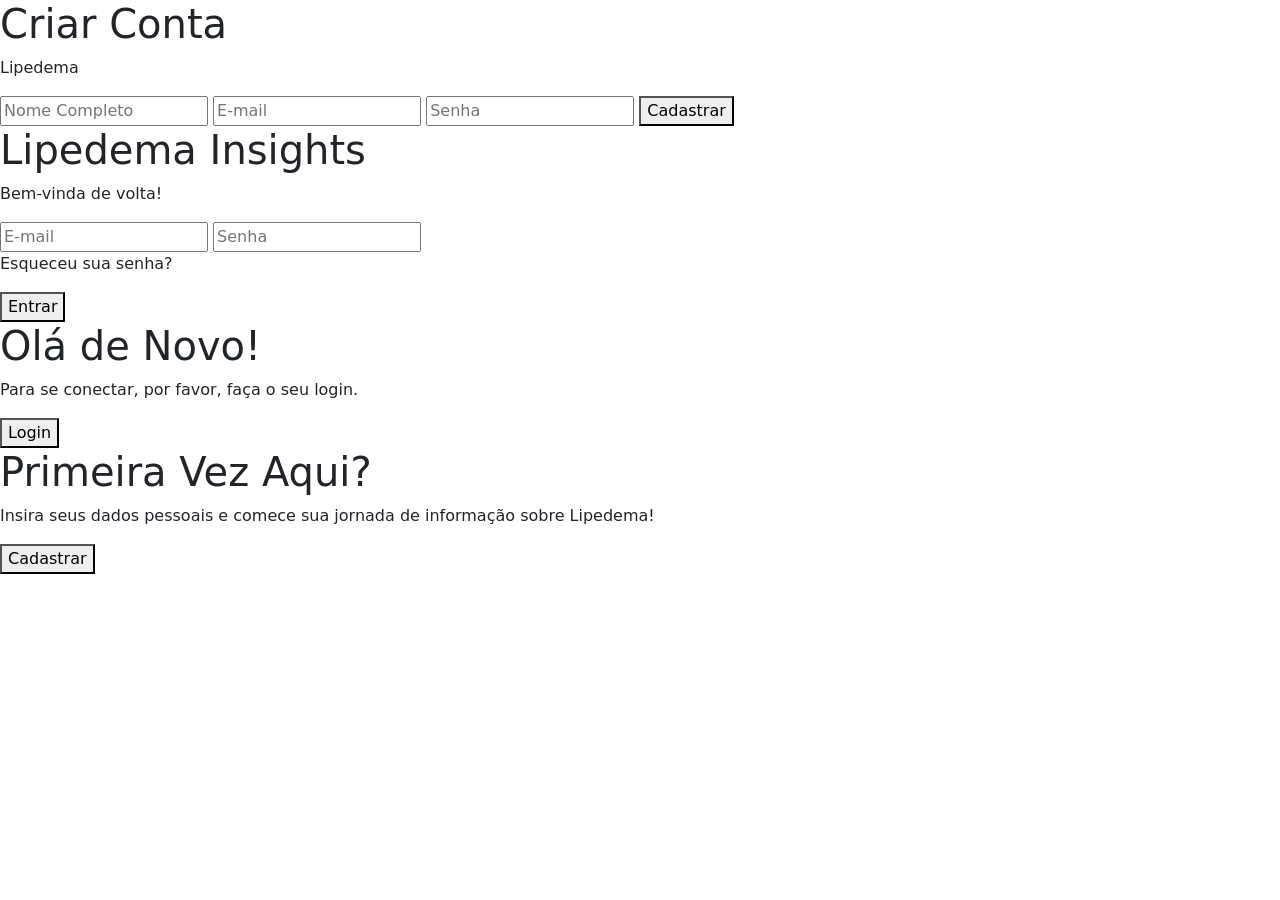
==== index.html @ b559b898 "alterado localização do arquivo index" ====
<!DOCTYPE html>
<html lang="pt-br">

<head>
    <meta charset="UTF-8">
    <meta name="viewport" content="width=device-width, initial-scale=1.0">
    <title>Login - Lipedema</title>
    <link href="https://cdn.jsdelivr.net/npm/bootstrap@5.3.8/dist/css/bootstrap.min.css" rel="stylesheet"
        integrity="sha384-sRIl4kxILFvY47J16cr9ZwB07vP4J8+LH7qKQnuqkuIAvNWLzeN8tE5YBujZqJLB" crossorigin="anonymous">
    <link rel="stylesheet" href="style-login.css">
</head>

<body>
    <div class="container-login" id="container">

        <div class="form-container sign-up-container">
            <form action="perfil.html" method="GET" class="form-cadastro">
                <h1>Criar Conta</h1>
                <p class="subtitulo-form">Lipedema </p>

                <input type="text" placeholder="Nome Completo" required />
                <input type="email" placeholder="E-mail" required />
                <input type="password" placeholder="Senha" required />

                <button type="submit" class="btn-submit">Cadastrar</button>
            </form>
        </div>

        <div class="form-container sign-in-container">
            <form action="perfil.html" method="GET" class="form-login">
                <h1>Lipedema Insights</h1>
                <p class="subtitulo-form">Bem-vinda de volta!</p>

                <input type="email" placeholder="E-mail" required />
                <input type="password" placeholder="Senha" required />

                <p class="pointer" data-bs-toggle="modal" data-bs-target="#exampleModal">Esqueceu sua senha?</p>
                <button type="submit" class="btn-submit">Entrar</button>
            </form>
        </div>

        <div class="overlay-container">
            <div class="overlay">

                <div class="overlay-panel overlay-left">
                    <h1 class="dark">Olá de Novo!</h1>
                    <p>Para se conectar, por favor, faça o seu login.</p>
                    <button class="ghost" id="signIn">Login</button>
                </div>

                <div class="overlay-panel overlay-right">
                    <h1 class="dark">Primeira Vez Aqui?</h1>
                    <p>Insira seus dados pessoais e comece sua jornada de informação sobre Lipedema!</p>
                    <button class="ghost" id="signUp">Cadastrar</button>
                </div>
            </div>
        </div>
    </div>


    <!-- Modal para recuperação de senha -->
    <div class="modal fade" id="exampleModal" tabindex="-1" aria-labelledby="exampleModalLabel" aria-hidden="true">
        <div class="modal-dialog">
            <div class="modal-content">
                <div class="modal-header">
                    <h1 class="modal-title fs-5" id="exampleModalLabel">Redefinição de senha</h1>
                    <button type="button" class="btn-close" data-bs-dismiss="modal" aria-label="Close"></button>
                </div>
                <div class="modal-body">
                    <div class="mb-3 w-100">
                        <label for="recipient-name" class="col-form-label">Email</label>
                        <input type="text" class="form-control" id="recipient-name">
                    </div>
                </div>
                <div class="modal-footer">
                    <button class="btn btn-sm button" data-bs-dismiss="modal">Cancelar</button>
                    <button class="btn btn-sm button" data-bs-dismiss="modal">Enviar</button>
                </div>
            </div>
        </div>
    </div>

    <script src="https://cdn.jsdelivr.net/npm/bootstrap@5.3.8/dist/js/bootstrap.bundle.min.js"
        integrity="sha384-FKyoEForCGlyvwx9Hj09JcYn3nv7wiPVlz7YYwJrWVcXK/BmnVDxM+D2scQbITxI"
        crossorigin="anonymous"></script>
    <script src="lipedema.js"></script>
</body>

</html>
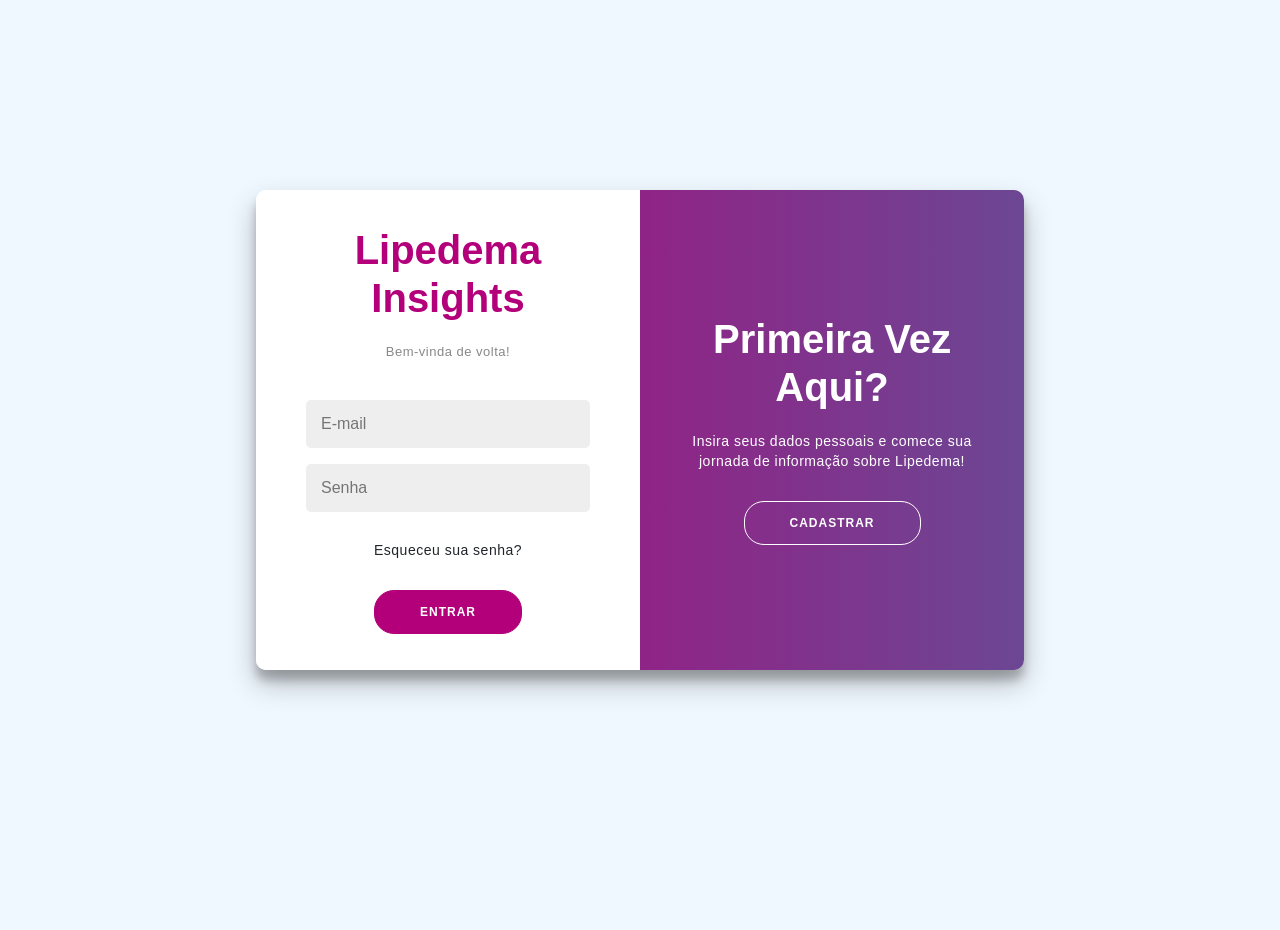
==== commit d439f8b7: "ajustado caminho dos arquivos" ====
--- a/index.html
+++ b/index.html
@@ -7,14 +7,14 @@
     <title>Login - Lipedema</title>
     <link href="https://cdn.jsdelivr.net/npm/bootstrap@5.3.8/dist/css/bootstrap.min.css" rel="stylesheet"
         integrity="sha384-sRIl4kxILFvY47J16cr9ZwB07vP4J8+LH7qKQnuqkuIAvNWLzeN8tE5YBujZqJLB" crossorigin="anonymous">
-    <link rel="stylesheet" href="style-login.css">
+    <link rel="stylesheet" href="arquivos/style-login.css">
 </head>
 
 <body>
     <div class="container-login" id="container">
 
         <div class="form-container sign-up-container">
-            <form action="perfil.html" method="GET" class="form-cadastro">
+            <form action="arquivos/perfil.html" method="GET" class="form-cadastro">
                 <h1>Criar Conta</h1>
                 <p class="subtitulo-form">Lipedema </p>
 
@@ -27,7 +27,7 @@
         </div>
 
         <div class="form-container sign-in-container">
-            <form action="perfil.html" method="GET" class="form-login">
+            <form action="arquivos/perfil.html" method="GET" class="form-login">
                 <h1>Lipedema Insights</h1>
                 <p class="subtitulo-form">Bem-vinda de volta!</p>
 
@@ -83,7 +83,7 @@
     <script src="https://cdn.jsdelivr.net/npm/bootstrap@5.3.8/dist/js/bootstrap.bundle.min.js"
         integrity="sha384-FKyoEForCGlyvwx9Hj09JcYn3nv7wiPVlz7YYwJrWVcXK/BmnVDxM+D2scQbITxI"
         crossorigin="anonymous"></script>
-    <script src="lipedema.js"></script>
+    <script src="arquivos/lipedema.js"></script>
 </body>
 
 </html>
--- a/arquivos/style-login.css
+++ b/arquivos/style-login.css
@@ -0,0 +1,224 @@
+/* Geral */
+@import url('https://fonts.googleapis.com/css?family=Montserrat:400,800');
+
+* {
+    box-sizing: border-box;
+}
+
+body {
+    background: #f0f8ff; /* Fundo suave */
+    display: flex;
+    justify-content: center;
+    align-items: center;
+    flex-direction: column;
+    font-family: 'Montserrat', sans-serif;
+    height: 100vh;
+    margin: -20px 0 50px;
+}
+
+/* Títulos e Parágrafos */
+h1 {
+    font-weight: bold;
+    margin: 0;
+    color:#b3007a;
+}
+
+h1.dark{
+    color:#FFFFFF ;
+}
+
+p {
+    font-size: 14px;
+    font-weight: 100;
+    line-height: 20px;
+    letter-spacing: 0.5px;
+    margin: 20px 0 30px;
+}
+
+.subtitulo-form {
+    font-size: 13px;
+    color: #888;
+}
+
+a {
+    color: #333;
+    font-size: 14px;
+    text-decoration: none;
+    margin: 15px 0;
+}
+
+/* Botões Padrão e Ghost */
+.modal-footer button, button {
+    border-radius: 20px;
+    border: 1px solid #b3007a;
+    background-color: #b3007a;
+    color: #FFFFFF;
+    font-size: 12px;
+    font-weight: bold;
+    padding: 12px 45px;
+    letter-spacing: 1px;
+    text-transform: uppercase;
+    transition: transform 80ms ease-in;
+    cursor: pointer;
+}
+
+.modal-footer button:hover {
+    background-color: #b3007a;
+    color: #FFFFFF;
+}
+
+.modal-footer button:active, button:active {
+    transform: scale(0.95);
+}
+
+.modal-footer button:focus, button:focus {
+    outline: none;
+}
+
+.modal-footer button.ghost, button.ghost {
+    background-color: transparent;
+    border-color: #FFFFFF;
+}
+
+/* Inputs do Formulário */
+form {
+    background-color: #FFFFFF;
+    display: flex;
+    align-items: center;
+    justify-content: center;
+    flex-direction: column;
+    padding: 0 50px;
+    height: 100%;
+    text-align: center;
+}
+
+input {
+    background-color: #eee;
+    border: none;
+    padding: 12px 15px;
+    margin: 8px 0;
+    width: 100%;
+    border-radius: 5px;
+}
+
+/* Container Principal */
+.container-login {
+    background-color: #fff;
+    border-radius: 10px;
+    box-shadow: 0 14px 28px rgba(0,0,0,0.25), 
+                0 10px 10px rgba(0,0,0,0.22);
+    position: relative;
+    overflow: hidden;
+    width: 768px;
+    max-width: 100%;
+    min-height: 480px;
+}
+
+.form-container {
+    position: absolute;
+    top: 0;
+    height: 100%;
+    transition: all 0.6s ease-in-out;
+}
+
+.sign-in-container {
+    left: 0;
+    width: 50%;
+    z-index: 2;
+}
+
+.sign-up-container {
+    left: 0;
+    width: 50%;
+    opacity: 0;
+    z-index: 1;
+}
+
+/* --- EFEITO SLIDE: CLASSES ATIVAS --- */
+
+/* Move o painel de login para a direita (50%) */
+.container-login.right-panel-active .sign-in-container {
+    transform: translateX(100%);
+}
+
+/* Move o painel de cadastro para o centro e o torna visível (opacity: 1) */
+.container-login.right-panel-active .sign-up-container {
+    transform: translateX(100%);
+    opacity: 1;
+    z-index: 5;
+    animation: show 0.6s;
+}
+
+/* Painel de Sobreposição (Overlay) */
+.overlay-container {
+    position: absolute;
+    top: 0;
+    left: 50%;
+    width: 50%;
+    height: 100%;
+    overflow: hidden;
+    transition: transform 0.6s ease-in-out;
+    z-index: 100;
+}
+
+/* Move o overlay para a esquerda quando o painel de cadastro está ativo */
+.container-login.right-panel-active .overlay-container{
+    transform: translateX(-100%);
+}
+
+.overlay {
+    background:#b3007a;
+    background: linear-gradient(to right,#b3007a, #6c4793); /* Gradiente Lipedema */
+    background-repeat: no-repeat;
+    background-size: cover;
+    background-position: 0 0;
+    color: #FFFFFF;
+    position: relative;
+    left: -100%;
+    height: 100%;
+    width: 200%;
+    transform: translateX(0);
+    transition: transform 0.6s ease-in-out;
+}
+
+/* Move o overlay no sentido oposto para revelar o painel de cadastro */
+.container-login.right-panel-active .overlay {
+    transform: translateX(50%);
+}
+
+.overlay-panel {
+    position: absolute;
+    display: flex;
+    align-items: center;
+    justify-content: center;
+    flex-direction: column;
+    padding: 0 40px;
+    text-align: center;
+    top: 0;
+    height: 100%;
+    width: 50%;
+    transform: translateX(0);
+    transition: transform 0.6s ease-in-out;
+}
+
+.overlay-left {
+    transform: translateX(-20%);
+}
+
+.overlay-right {
+    right: 0;
+    transform: translateX(0);
+}
+
+/* Move os textos do overlay junto com o painel */
+.container-login.right-panel-active .overlay-left {
+    transform: translateX(0);
+}
+
+.container-login.right-panel-active .overlay-right {
+    transform: translateX(20%);
+}
+
+.pointer {
+    cursor: pointer;
+}
